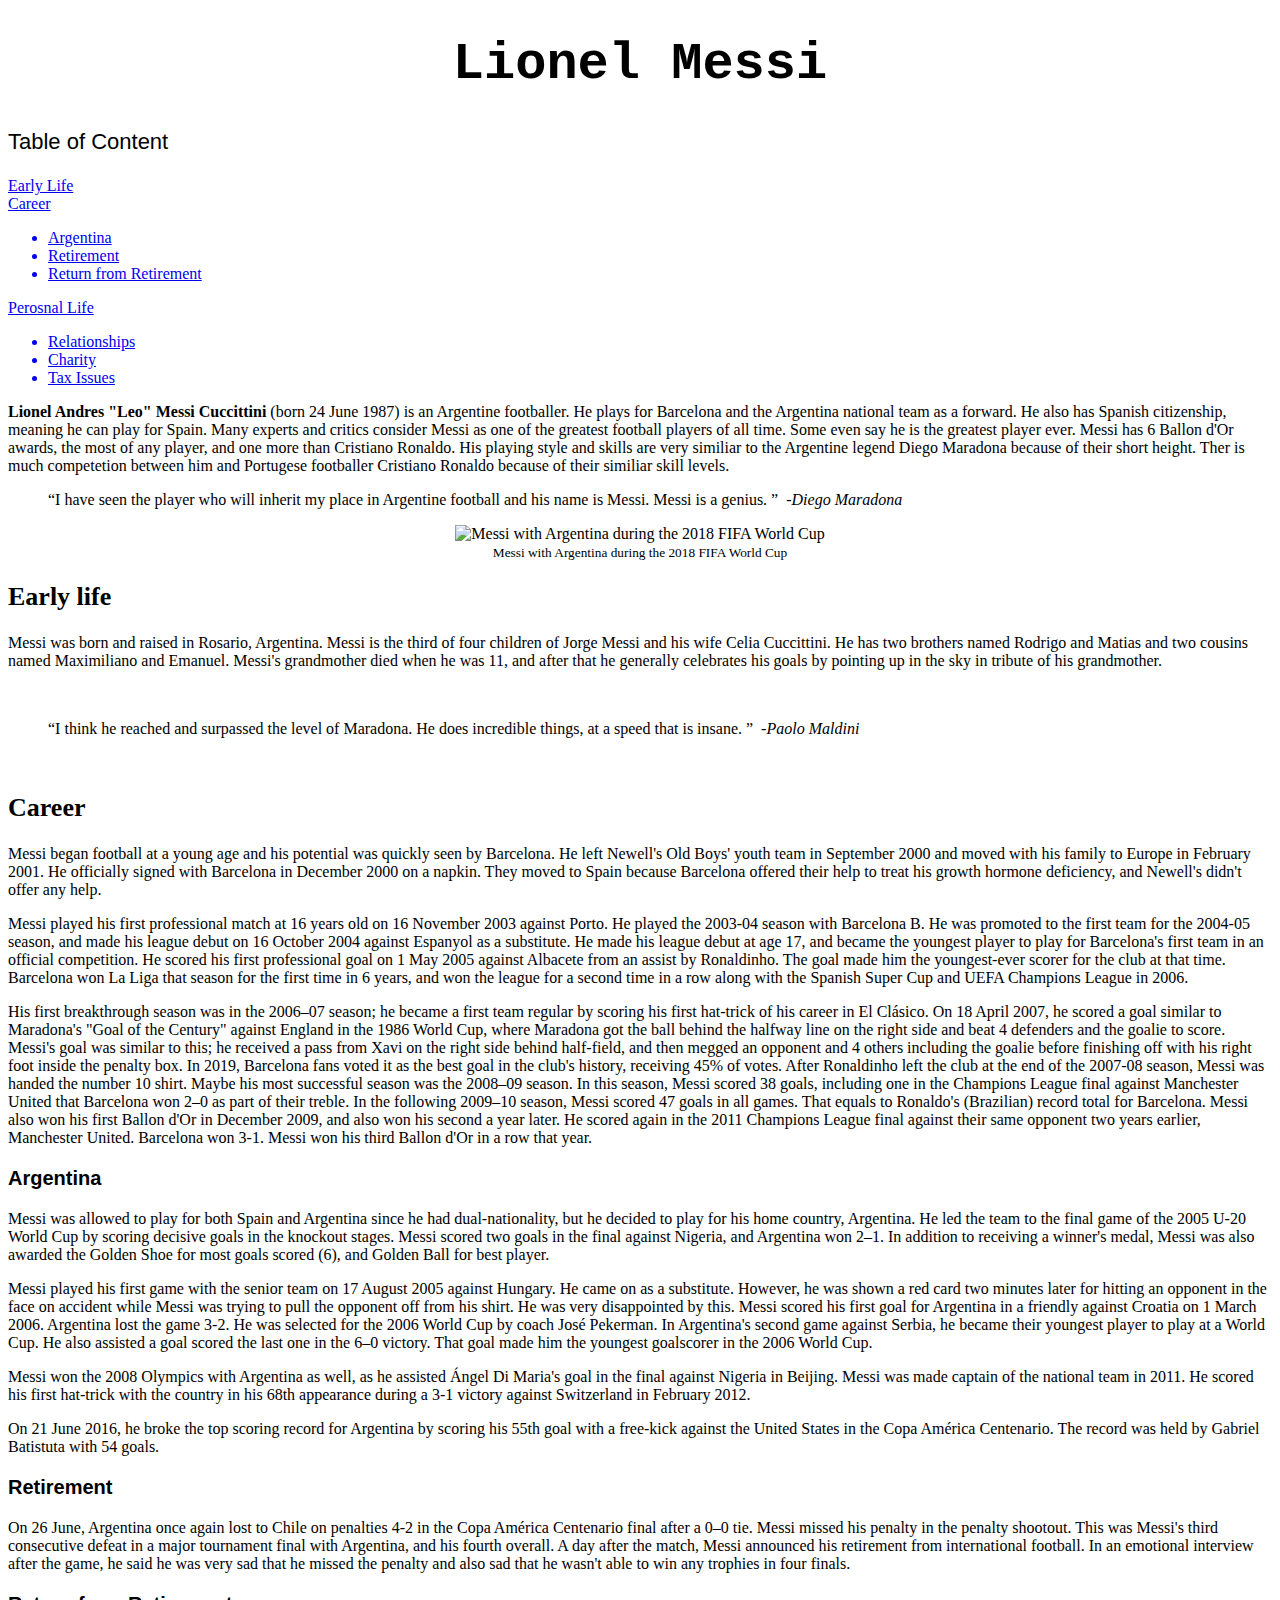
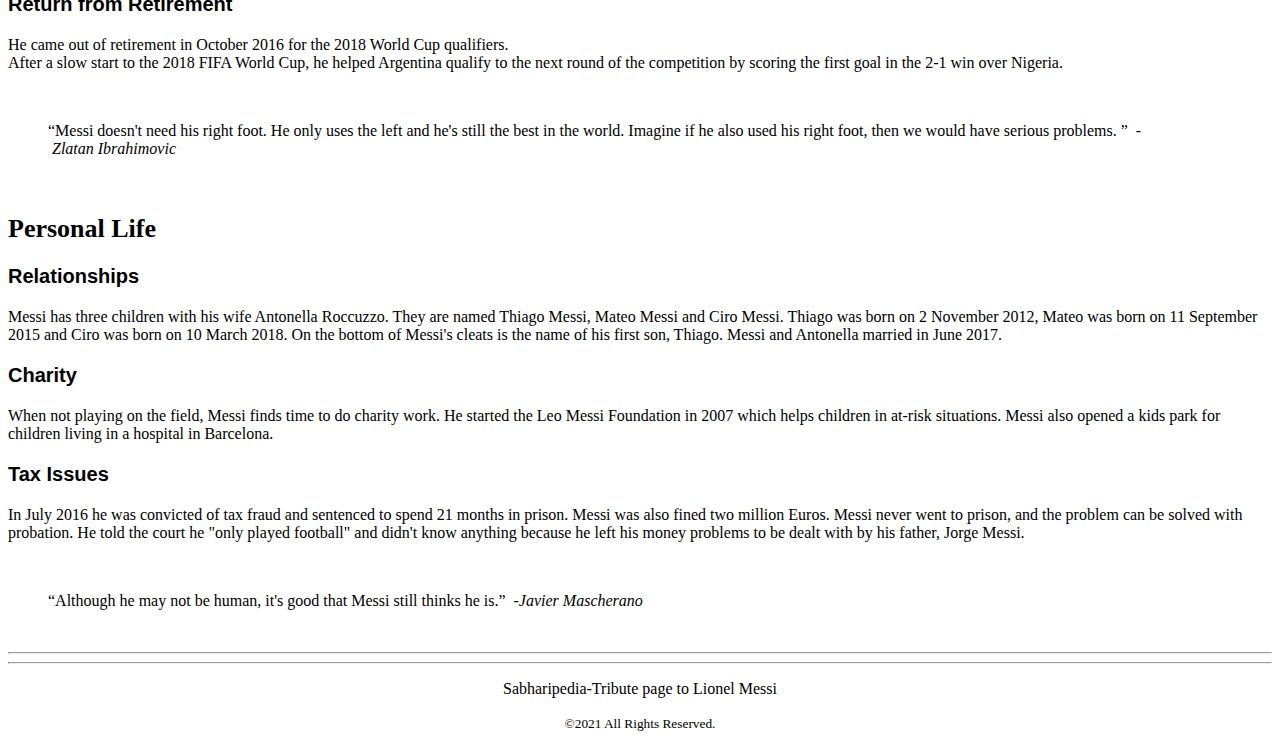
==== messi.html @ 1389658c "Update messi.html" ====
<!DOCTYPE html>
<html lang="en">
  <head>
    <meta charset="UTF-8" />
    <meta http-equiv="X-UA-Compatible" content="IE=edge" />
    <meta name="viewport" content="width=device-width, initial-scale=1.0" />
    <title>Lionel Messi-Tribute</title>
  </head>
  <body>
    <header>
        <div class="header">
            <h1 style="text-align: center; font-size: 52px; font-family: monospace">
            Lionel Messi
        </h1>
    </div>
    </header>
    <div class="toc">
        <p style="font-family: sans-serif;font-size:22px;">Table of Content</p>
        <nav>
            <a href="#early-life"><li>Early Life</li></a>
  
            <a href="#career"><li>Career</li></a>
            <ul>
              <a href="#Argentina"><li>Argentina</li></a>
              <a href="#Retirement"><li>Retirement</li></a>
              <a href="#Return from Retirement"><li>Return from Retirement</li></a>
            </ul>
            <a href="#personal-life"><li>Perosnal Life</li></a>
            <ul>
              <a href="#Relationships"><li>Relationships</li></a>
              <a href="#Charity"><li>Charity</li></a>
              <a href="#Tax Issues"><li>Tax Issues</li></a>
            </ul>
          </ul>
        </nav>
      </div>
    <div class="intro">
      <p>
        <b>Lionel Andres "Leo" Messi Cuccittini</b> (born<time
          datetime="1987-06-24"
        >
          24 June 1987</time
        >) is an Argentine footballer. He plays for Barcelona and the Argentina
        national team as a forward. He also has Spanish citizenship, meaning he
        can play for Spain. Many experts and critics consider Messi as one of
        the greatest football players of all time. Some even say he is the
        greatest player ever. Messi has 6 Ballon d'Or awards, the most of any
        player, and one more than Cristiano Ronaldo. His playing style and
        skills are very similiar to the Argentine legend Diego Maradona because
        of their short height. Ther is much competetion between him and
        Portugese footballer Cristiano Ronaldo because of their similiar skill
        levels.
      </p>
      <blockquote>
          <q>I have seen the player who will inherit my place in Argentine football and
             his name is Messi. Messi is a genius.
          </q>
          <cite>&nbsp;-Diego Maradona</cite>
      </blockquote>
      <div class="img" style="text-align: center">
        <center>
          <img
            src="https://upload.wikimedia.org/wikipedia/commons/thumb/c/c1/Lionel_Messi_20180626.jpg/420px-Lionel_Messi_20180626.jpg"
            alt="Messi with Argentina during the 2018 FIFA World Cup"
            style="width: 220px; height: 314px"
          />
        </center>
        <small style="text-align: center"
          >Messi with Argentina during the 2018 FIFA World Cup</small
        >
      </div>
      <div class="early-life" id="early-life">
        <h2 style="font-size: 26px; font-family: verdana">Early life</h2>
        <p>
          Messi was born and raised in Rosario, Argentina. Messi is the third of
          four children of Jorge Messi and his wife Celia Cuccittini. He has two
          brothers named Rodrigo and Matias and two cousins named Maximiliano
          and Emanuel. Messi's grandmother died when he was 11, and after that
          he generally celebrates his goals by pointing up in the sky in tribute
          of his grandmother.
        </p><br>
        <blockquote>
            <q>I think he reached and surpassed the level of Maradona. He does incredible 
                things, at a speed that is insane.
            </q>
            <cite>&nbsp;-Paolo Maldini</cite>
        </blockquote>
      </div><br>
      <div class="career" id="career">
        <h2 style="font-size: 26px; font-family: verdana">Career</h2>
        <p>
          Messi began football at a young age and his potential was quickly seen
          by Barcelona. He left Newell's Old Boys' youth team in September 2000
          and moved with his family to Europe in February 2001. He officially
          signed with Barcelona in December 2000 on a napkin. They moved to
          Spain because Barcelona offered their help to treat his growth hormone
          deficiency, and Newell's didn't offer any help.
        </p>
        <p>
          Messi played his first professional match at 16 years old on 16
          November 2003 against Porto. He played the 2003-04 season with
          Barcelona B. He was promoted to the first team for the 2004-05 season,
          and made his league debut on 16 October 2004 against Espanyol as a
          substitute. He made his league debut at age 17, and became the
          youngest player to play for Barcelona's first team in an official
          competition. He scored his first professional goal on 1 May 2005
          against Albacete from an assist by Ronaldinho. The goal made him the
          youngest-ever scorer for the club at that time. Barcelona won La Liga
          that season for the first time in 6 years, and won the league for a
          second time in a row along with the Spanish Super Cup and UEFA
          Champions League in 2006.
        </p>
        <p>
          His first breakthrough season was in the 2006–07 season; he became a
          first team regular by scoring his first hat-trick of his career in El
          Clásico. On 18 April 2007, he scored a goal similar to Maradona's
          "Goal of the Century" against England in the 1986 World Cup, where
          Maradona got the ball behind the halfway line on the right side and
          beat 4 defenders and the goalie to score. Messi's goal was similar to
          this; he received a pass from Xavi on the right side behind
          half-field, and then megged an opponent and 4 others including the
          goalie before finishing off with his right foot inside the penalty
          box. In 2019, Barcelona fans voted it as the best goal in the club's
          history, receiving 45% of votes. After Ronaldinho left the club at the
          end of the 2007-08 season, Messi was handed the number 10 shirt. Maybe
          his most successful season was the 2008–09 season. In this season,
          Messi scored 38 goals, including one in the Champions League final
          against Manchester United that Barcelona won 2–0 as part of their
          treble. In the following 2009–10 season, Messi scored 47 goals in all
          games. That equals to Ronaldo's (Brazilian) record total for
          Barcelona. Messi also won his first Ballon d'Or in December 2009, and
          also won his second a year later. He scored again in the 2011
          Champions League final against their same opponent two years earlier,
          Manchester United. Barcelona won 3-1. Messi won his third Ballon d'Or
          in a row that year.
        </p>
        <h3 style="font-size: 20px; font-family: Arial" id="Argentina">
          Argentina
        </h3>
        <p>
          Messi was allowed to play for both Spain and Argentina since he had
          dual-nationality, but he decided to play for his home country,
          Argentina. He led the team to the final game of the 2005 U-20 World
          Cup by scoring decisive goals in the knockout stages. Messi scored two
          goals in the final against Nigeria, and Argentina won 2–1. In addition
          to receiving a winner's medal, Messi was also awarded the Golden Shoe
          for most goals scored (6), and Golden Ball for best player.
        </p>
        <p>
          Messi played his first game with the senior team on 17 August 2005
          against Hungary. He came on as a substitute. However, he was shown a
          red card two minutes later for hitting an opponent in the face on
          accident while Messi was trying to pull the opponent off from his
          shirt. He was very disappointed by this. Messi scored his first goal
          for Argentina in a friendly against Croatia on 1 March 2006. Argentina
          lost the game 3-2. He was selected for the 2006 World Cup by coach
          José Pekerman. In Argentina's second game against Serbia, he became
          their youngest player to play at a World Cup. He also assisted a goal
          scored the last one in the 6–0 victory. That goal made him the
          youngest goalscorer in the 2006 World Cup.
        </p>
        <p>
          Messi won the 2008 Olympics with Argentina as well, as he assisted
          Ángel Di Maria's goal in the final against Nigeria in Beijing. Messi
          was made captain of the national team in 2011. He scored his first
          hat-trick with the country in his 68th appearance during a 3-1 victory
          against Switzerland in February 2012.
        </p>
        <p>
          On 21 June 2016, he broke the top scoring record for Argentina by
          scoring his 55th goal with a free-kick against the United States in
          the Copa América Centenario. The record was held by Gabriel Batistuta
          with 54 goals.
        </p>
        <h3 style="font-size: 20px; font-family: Arial" id="Retirement">
          Retirement
        </h3>
        <p>
          On 26 June, Argentina once again lost to Chile on penalties 4-2 in the
          Copa América Centenario final after a 0–0 tie. Messi missed his
          penalty in the penalty shootout. This was Messi's third consecutive
          defeat in a major tournament final with Argentina, and his fourth
          overall. A day after the match, Messi announced his retirement from
          international football. In an emotional interview after the game, he
          said he was very sad that he missed the penalty and also sad that he
          wasn't able to win any trophies in four finals.
        </p>
        <h3
          style="font-size: 20px; font-family: Arial"
          id="Return from Retirement"
        >
          Return from Retirement
        </h3>
        <p>
          He came out of retirement in October 2016 for the 2018 World Cup
          qualifiers. <br />
          After a slow start to the 2018 FIFA World Cup, he helped Argentina
          qualify to the next round of the competition by scoring the first goal
          in the 2-1 win over Nigeria.
        </p><br>
        <blockquote>
            <q>Messi doesn't need his right foot. He only uses the left and he's 
               still the best in the world. Imagine if he also used his right foot, then
               we would have serious problems.
            </q>
            <cite>&nbsp;-&nbsp;Zlatan&nbsp;Ibrahimovic</cite>
        </blockquote>
      </div><br>
      <div class="personal-life" id="personal-life">
        <h2 style="font-size: 26px; font-family: verdana">Personal Life</h2>
        <h3 style="font-size: 20px; font-family: Arial" id="Relationships">
          Relationships
        </h3>
        <p>
          Messi has three children with his wife Antonella Roccuzzo. They are
          named Thiago Messi, Mateo Messi and Ciro Messi. Thiago was born on 2
          November 2012, Mateo was born on 11 September 2015 and Ciro was born
          on 10 March 2018. On the bottom of Messi's cleats is the name of his
          first son, Thiago. Messi and Antonella married in June 2017.
        </p>
        <h3 style="font-size: 20px; font-family: Arial" id="Charity">
          Charity
        </h3>
        <p>
          When not playing on the field, Messi finds time to do charity work. He
          started the Leo Messi Foundation in 2007 which helps children in
          at-risk situations. Messi also opened a kids park for children living
          in a hospital in Barcelona.
        </p>
        <h3 style="font-size: 20px; font-family: Arial" id="Tax Issues">
          Tax Issues
        </h3>
        <p>
          In July 2016 he was convicted of tax fraud and sentenced to spend 21
          months in prison. Messi was also fined two million Euros. Messi never
          went to prison, and the problem can be solved with probation. He told
          the court he "only played football" and didn't know anything because
          he left his money problems to be dealt with by his father, Jorge
          Messi.
        </p><br>
        <blockquote>
            <q>Although he may not be human, it's good that Messi still thinks he is.</q>
            <cite>&nbsp;-Javier Mascherano</cite>
        </blockquote><br>
      </div>
    </div>
    <div>
        <footer style="text-align: center;">
            <hr><hr>
            <p>Sabharipedia-Tribute page to Lionel Messi</p>
            <small>&copy;2021 All Rights Reserved.</small>
        </footer>
    </div>
  </body>
</html>
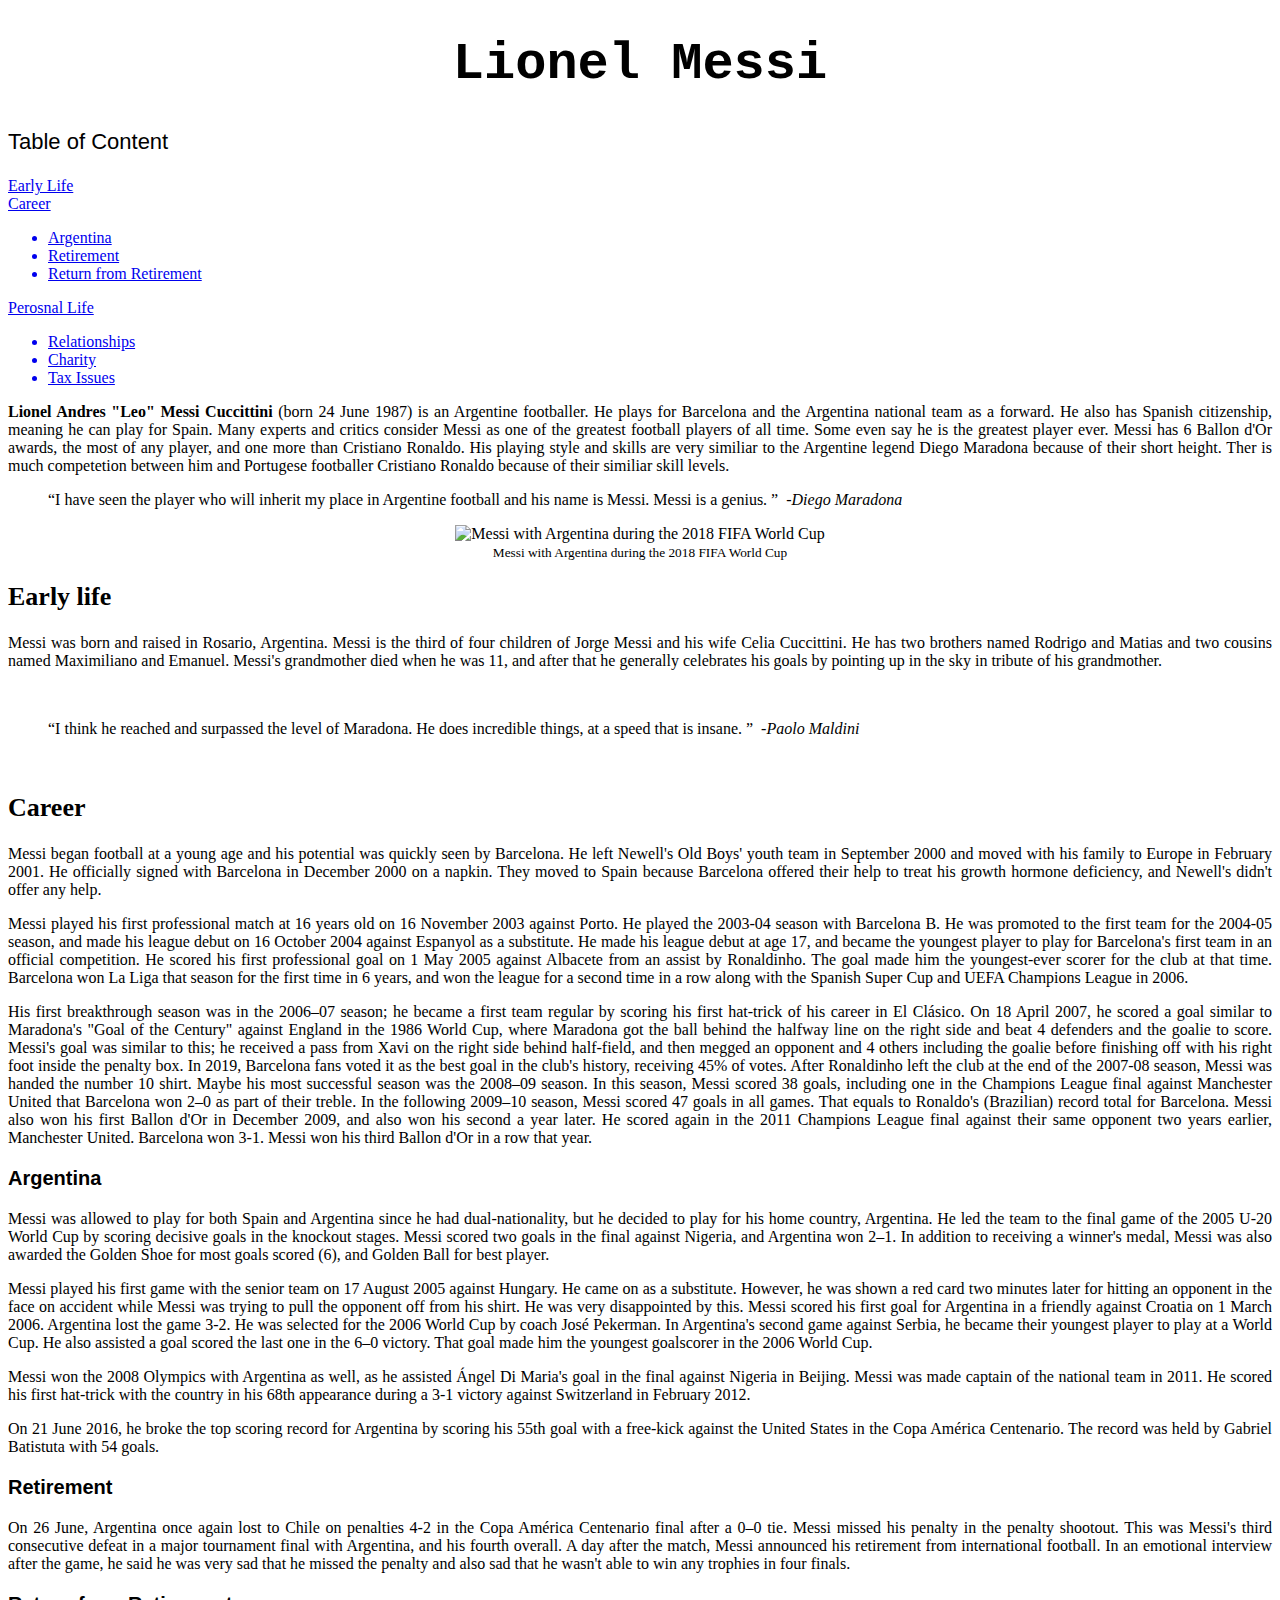
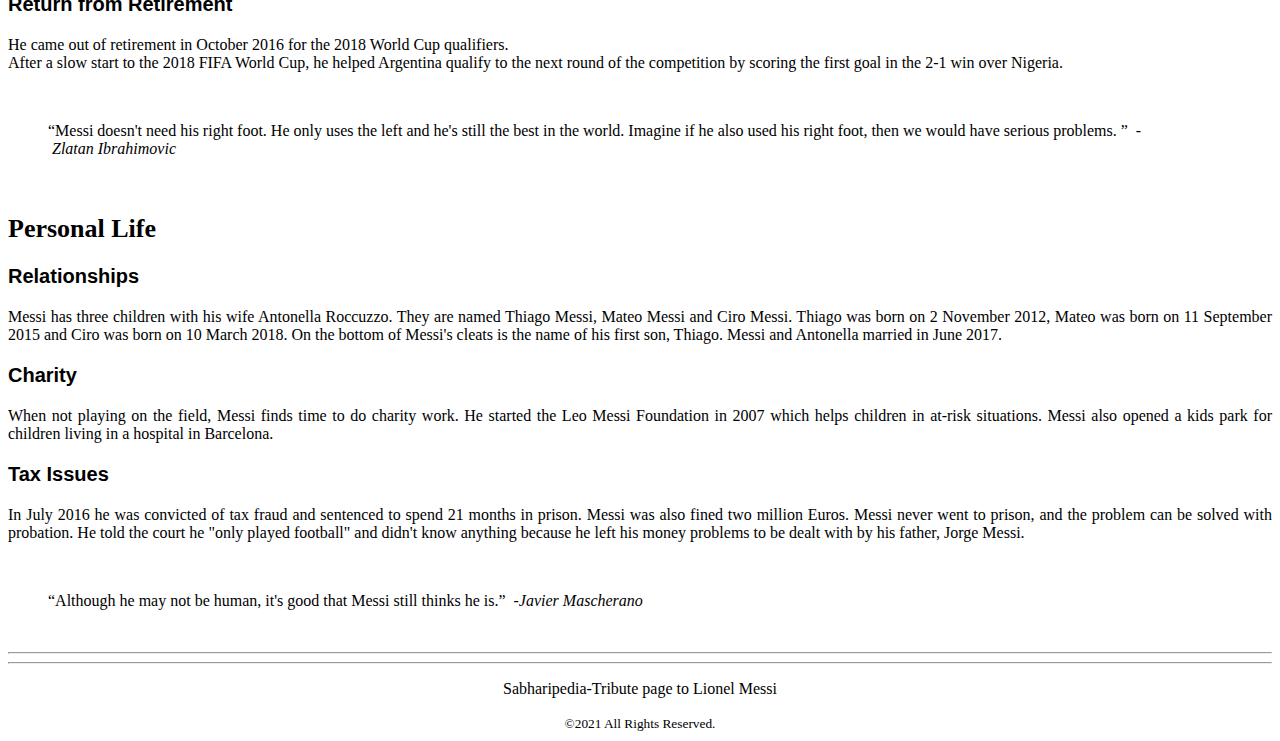
==== commit 15623679: "Update messi.html" ====
--- a/messi.html
+++ b/messi.html
@@ -35,7 +35,7 @@
         </nav>
       </div>
     <div class="intro">
-      <p>
+      <p style="text-align: justify;">
         <b>Lionel Andres "Leo" Messi Cuccittini</b> (born<time
           datetime="1987-06-24"
         >
@@ -71,7 +71,7 @@
       </div>
       <div class="early-life" id="early-life">
         <h2 style="font-size: 26px; font-family: verdana">Early life</h2>
-        <p>
+        <p style="text-align: justify;">
           Messi was born and raised in Rosario, Argentina. Messi is the third of
           four children of Jorge Messi and his wife Celia Cuccittini. He has two
           brothers named Rodrigo and Matias and two cousins named Maximiliano
@@ -88,7 +88,7 @@
       </div><br>
       <div class="career" id="career">
         <h2 style="font-size: 26px; font-family: verdana">Career</h2>
-        <p>
+        <p style="text-align: justify;">
           Messi began football at a young age and his potential was quickly seen
           by Barcelona. He left Newell's Old Boys' youth team in September 2000
           and moved with his family to Europe in February 2001. He officially
@@ -96,7 +96,7 @@
           Spain because Barcelona offered their help to treat his growth hormone
           deficiency, and Newell's didn't offer any help.
         </p>
-        <p>
+        <p style="text-align: justify;">
           Messi played his first professional match at 16 years old on 16
           November 2003 against Porto. He played the 2003-04 season with
           Barcelona B. He was promoted to the first team for the 2004-05 season,
@@ -110,7 +110,7 @@
           second time in a row along with the Spanish Super Cup and UEFA
           Champions League in 2006.
         </p>
-        <p>
+        <p style="text-align: justify;">
           His first breakthrough season was in the 2006–07 season; he became a
           first team regular by scoring his first hat-trick of his career in El
           Clásico. On 18 April 2007, he scored a goal similar to Maradona's
@@ -137,7 +137,7 @@
         <h3 style="font-size: 20px; font-family: Arial" id="Argentina">
           Argentina
         </h3>
-        <p>
+        <p style="text-align: justify;">
           Messi was allowed to play for both Spain and Argentina since he had
           dual-nationality, but he decided to play for his home country,
           Argentina. He led the team to the final game of the 2005 U-20 World
@@ -146,7 +146,7 @@
           to receiving a winner's medal, Messi was also awarded the Golden Shoe
           for most goals scored (6), and Golden Ball for best player.
         </p>
-        <p>
+        <p style="text-align: justify;">
           Messi played his first game with the senior team on 17 August 2005
           against Hungary. He came on as a substitute. However, he was shown a
           red card two minutes later for hitting an opponent in the face on
@@ -159,14 +159,14 @@
           scored the last one in the 6–0 victory. That goal made him the
           youngest goalscorer in the 2006 World Cup.
         </p>
-        <p>
+        <p style="text-align: justify;">
           Messi won the 2008 Olympics with Argentina as well, as he assisted
           Ángel Di Maria's goal in the final against Nigeria in Beijing. Messi
           was made captain of the national team in 2011. He scored his first
           hat-trick with the country in his 68th appearance during a 3-1 victory
           against Switzerland in February 2012.
         </p>
-        <p>
+        <p style="text-align: justify;">
           On 21 June 2016, he broke the top scoring record for Argentina by
           scoring his 55th goal with a free-kick against the United States in
           the Copa América Centenario. The record was held by Gabriel Batistuta
@@ -175,7 +175,7 @@
         <h3 style="font-size: 20px; font-family: Arial" id="Retirement">
           Retirement
         </h3>
-        <p>
+        <p style="text-align: justify;">
           On 26 June, Argentina once again lost to Chile on penalties 4-2 in the
           Copa América Centenario final after a 0–0 tie. Messi missed his
           penalty in the penalty shootout. This was Messi's third consecutive
@@ -191,7 +191,7 @@
         >
           Return from Retirement
         </h3>
-        <p>
+        <p style="text-align: justify;">
           He came out of retirement in October 2016 for the 2018 World Cup
           qualifiers. <br />
           After a slow start to the 2018 FIFA World Cup, he helped Argentina
@@ -211,7 +211,7 @@
         <h3 style="font-size: 20px; font-family: Arial" id="Relationships">
           Relationships
         </h3>
-        <p>
+        <p style="text-align: justify;">
           Messi has three children with his wife Antonella Roccuzzo. They are
           named Thiago Messi, Mateo Messi and Ciro Messi. Thiago was born on 2
           November 2012, Mateo was born on 11 September 2015 and Ciro was born
@@ -221,7 +221,7 @@
         <h3 style="font-size: 20px; font-family: Arial" id="Charity">
           Charity
         </h3>
-        <p>
+        <p style="text-align: justify;">
           When not playing on the field, Messi finds time to do charity work. He
           started the Leo Messi Foundation in 2007 which helps children in
           at-risk situations. Messi also opened a kids park for children living
@@ -230,7 +230,7 @@
         <h3 style="font-size: 20px; font-family: Arial" id="Tax Issues">
           Tax Issues
         </h3>
-        <p>
+        <p style="text-align: justify;">
           In July 2016 he was convicted of tax fraud and sentenced to spend 21
           months in prison. Messi was also fined two million Euros. Messi never
           went to prison, and the problem can be solved with probation. He told
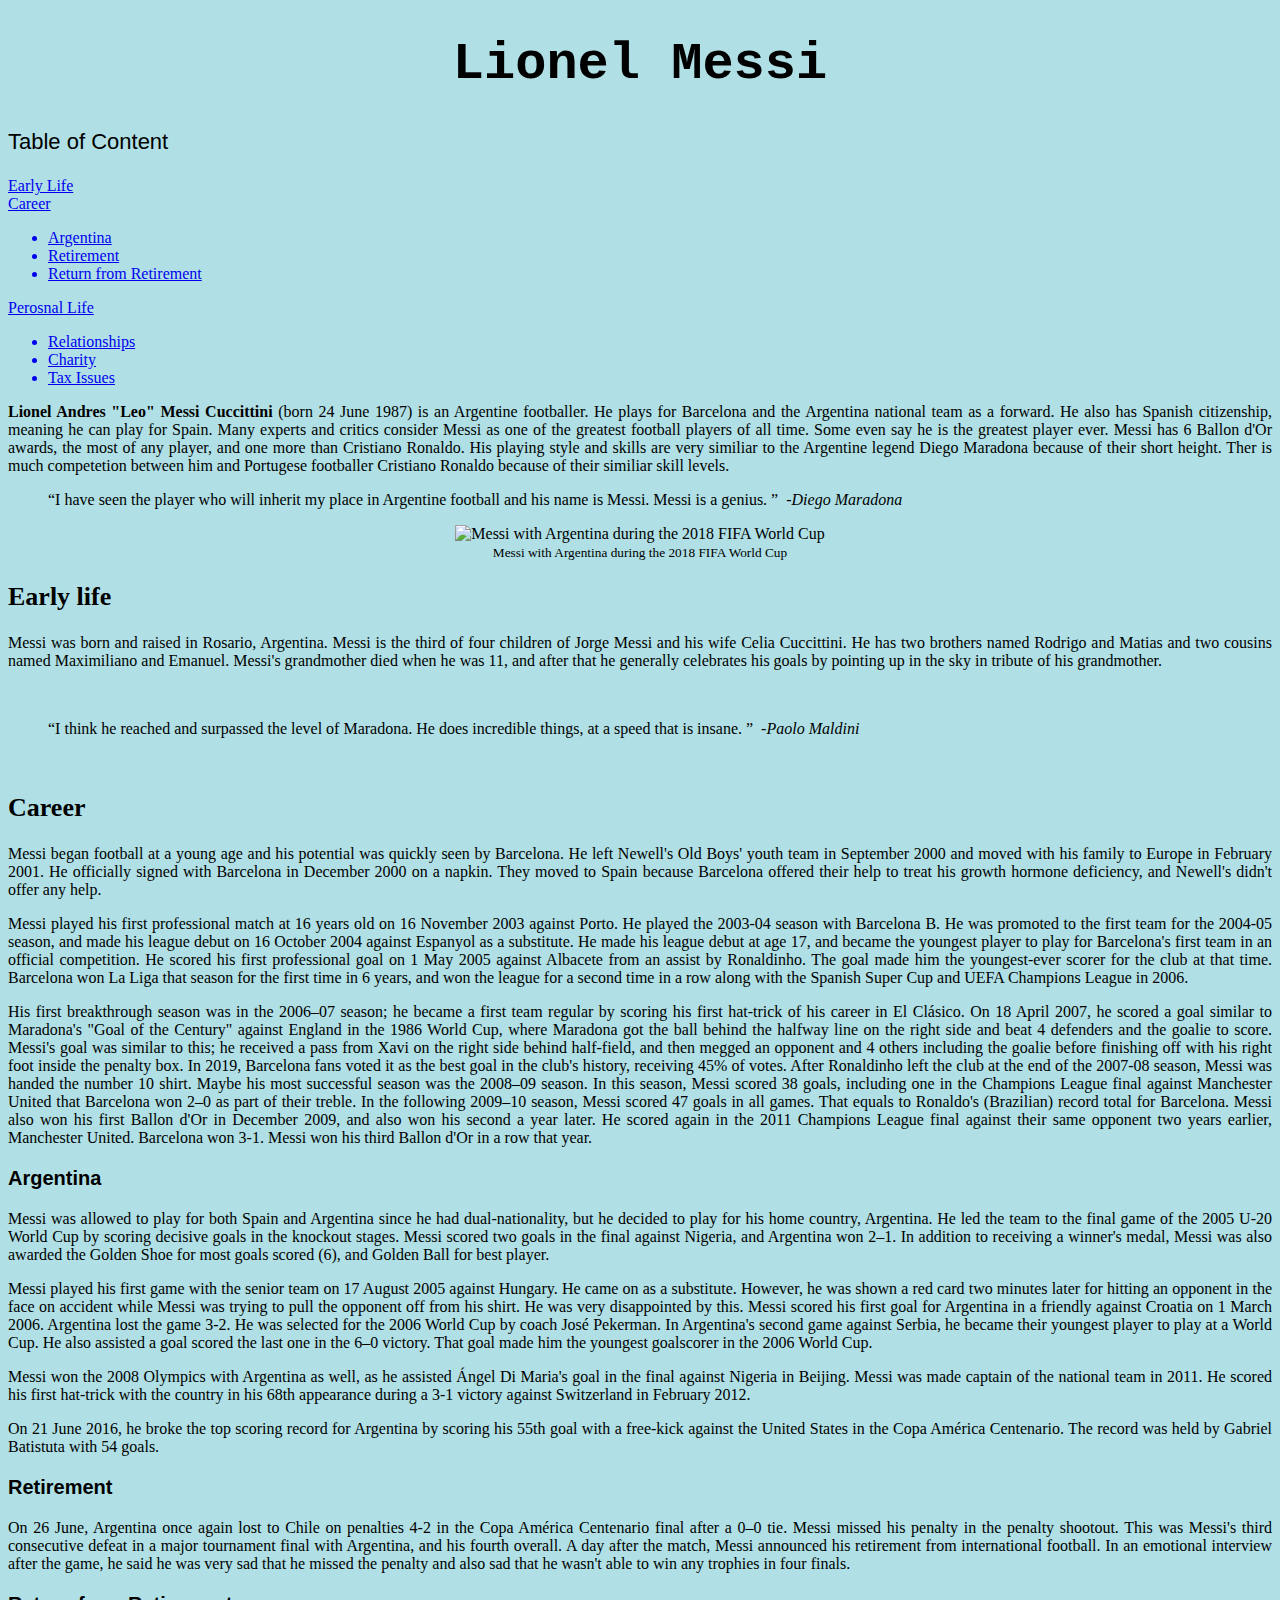
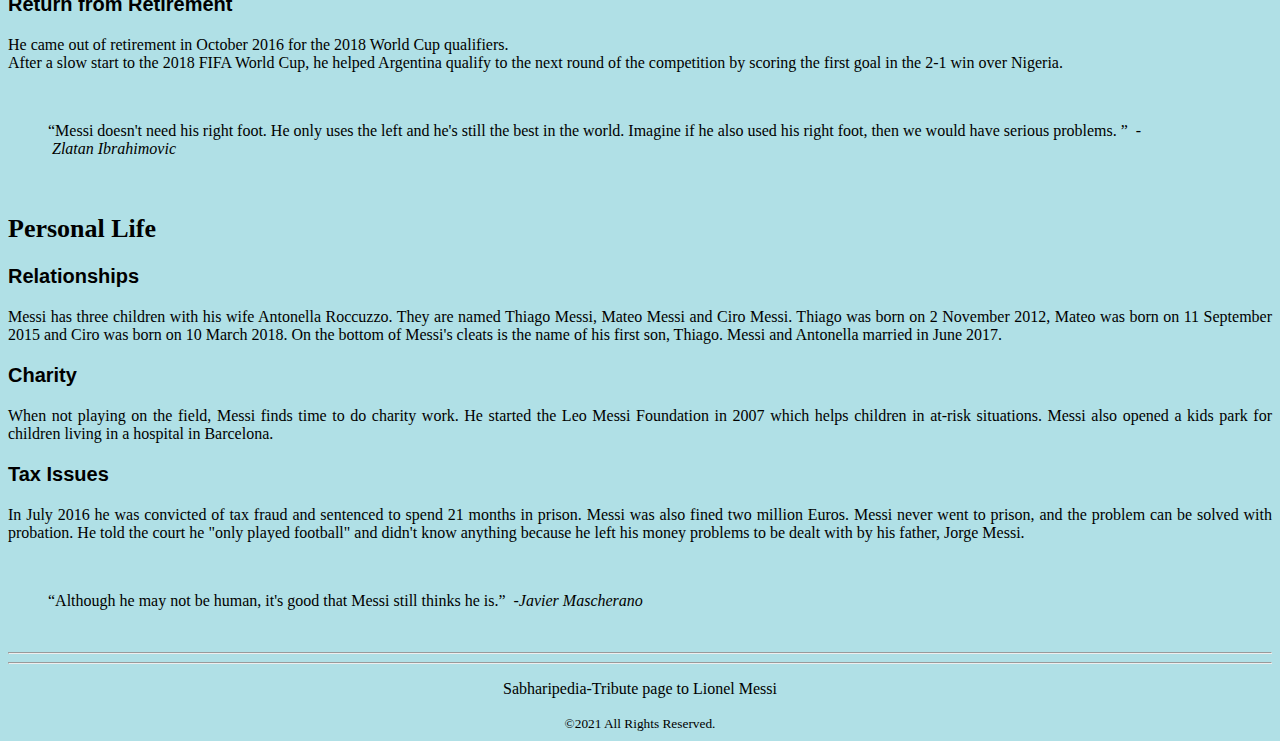
==== commit 9377c164: "Update messi.html" ====
--- a/messi.html
+++ b/messi.html
@@ -6,7 +6,7 @@
     <meta name="viewport" content="width=device-width, initial-scale=1.0" />
     <title>Lionel Messi-Tribute</title>
   </head>
-  <body>
+  <body style="background-color:powderblue";>
     <header>
         <div class="header">
             <h1 style="text-align: center; font-size: 52px; font-family: monospace">
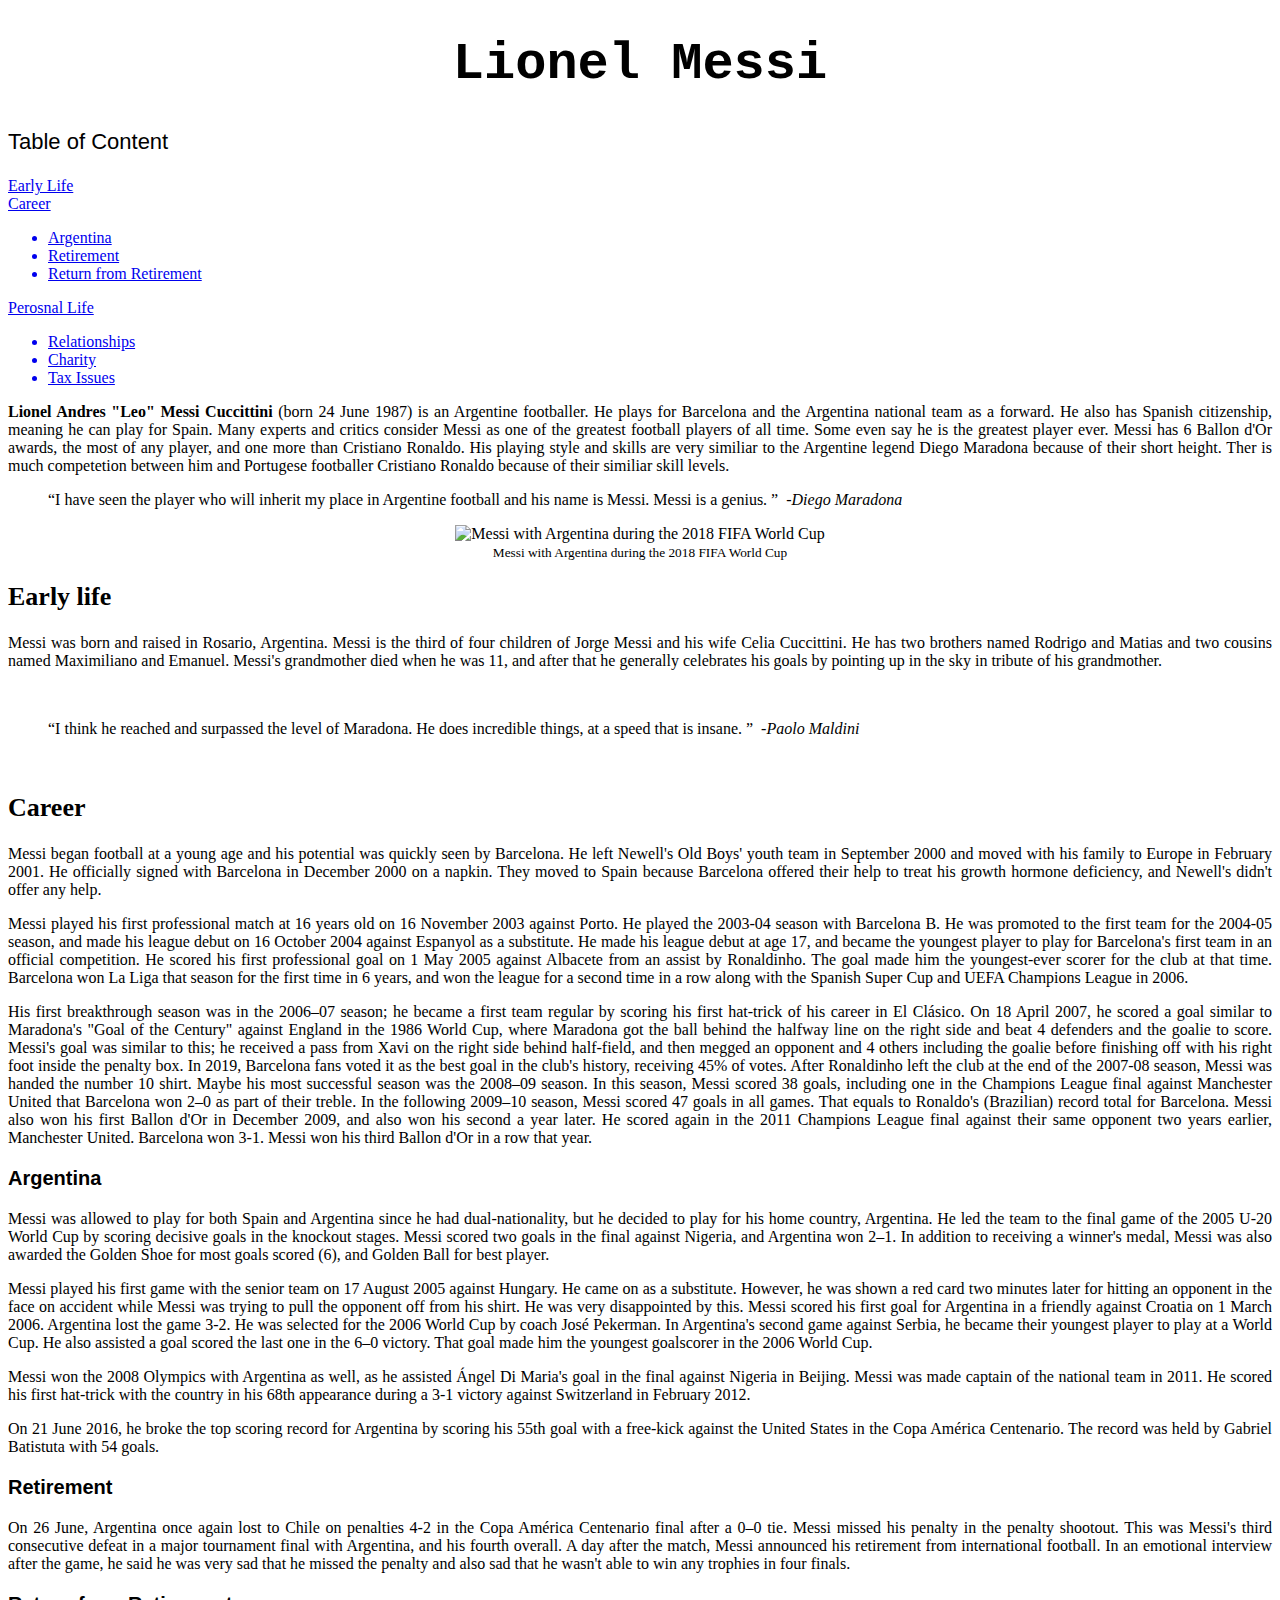
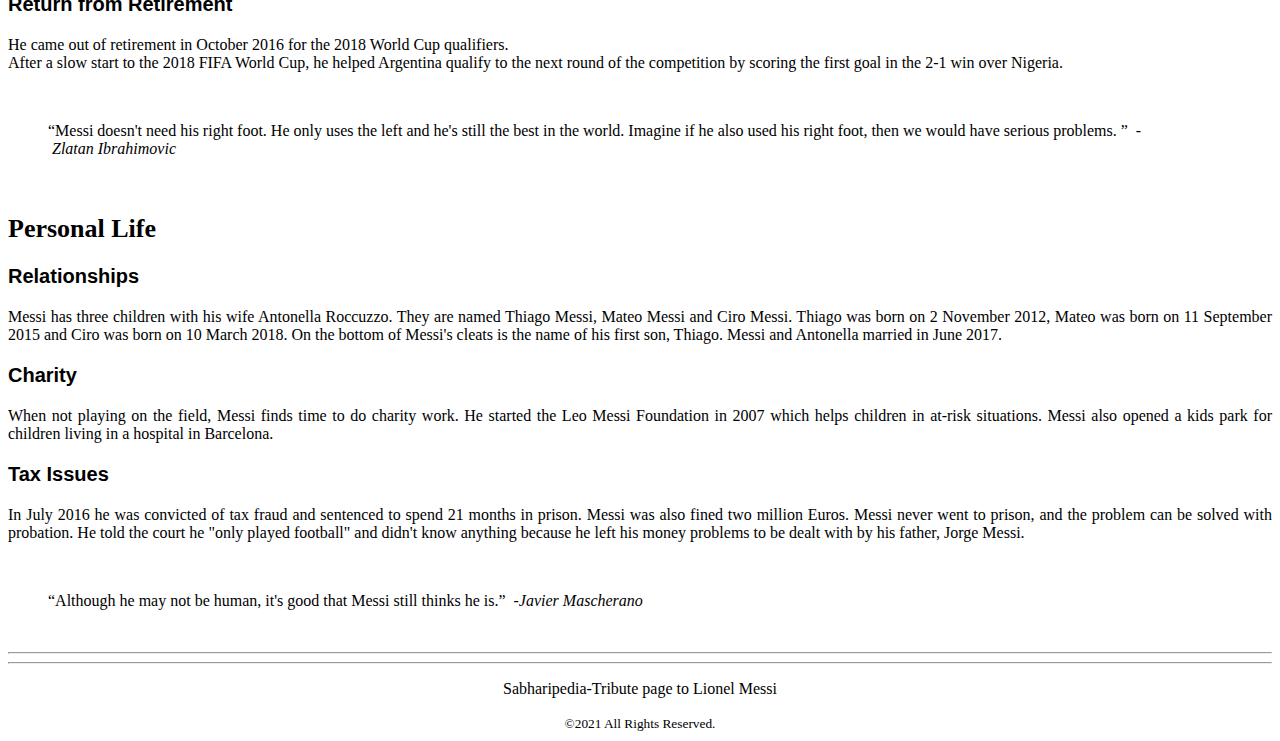
==== commit 1edb5094: "Update messi.html" ====
--- a/messi.html
+++ b/messi.html
@@ -6,7 +6,7 @@
     <meta name="viewport" content="width=device-width, initial-scale=1.0" />
     <title>Lionel Messi-Tribute</title>
   </head>
-  <body style="background-color:powderblue";>
+  <body>
     <header>
         <div class="header">
             <h1 style="text-align: center; font-size: 52px; font-family: monospace">
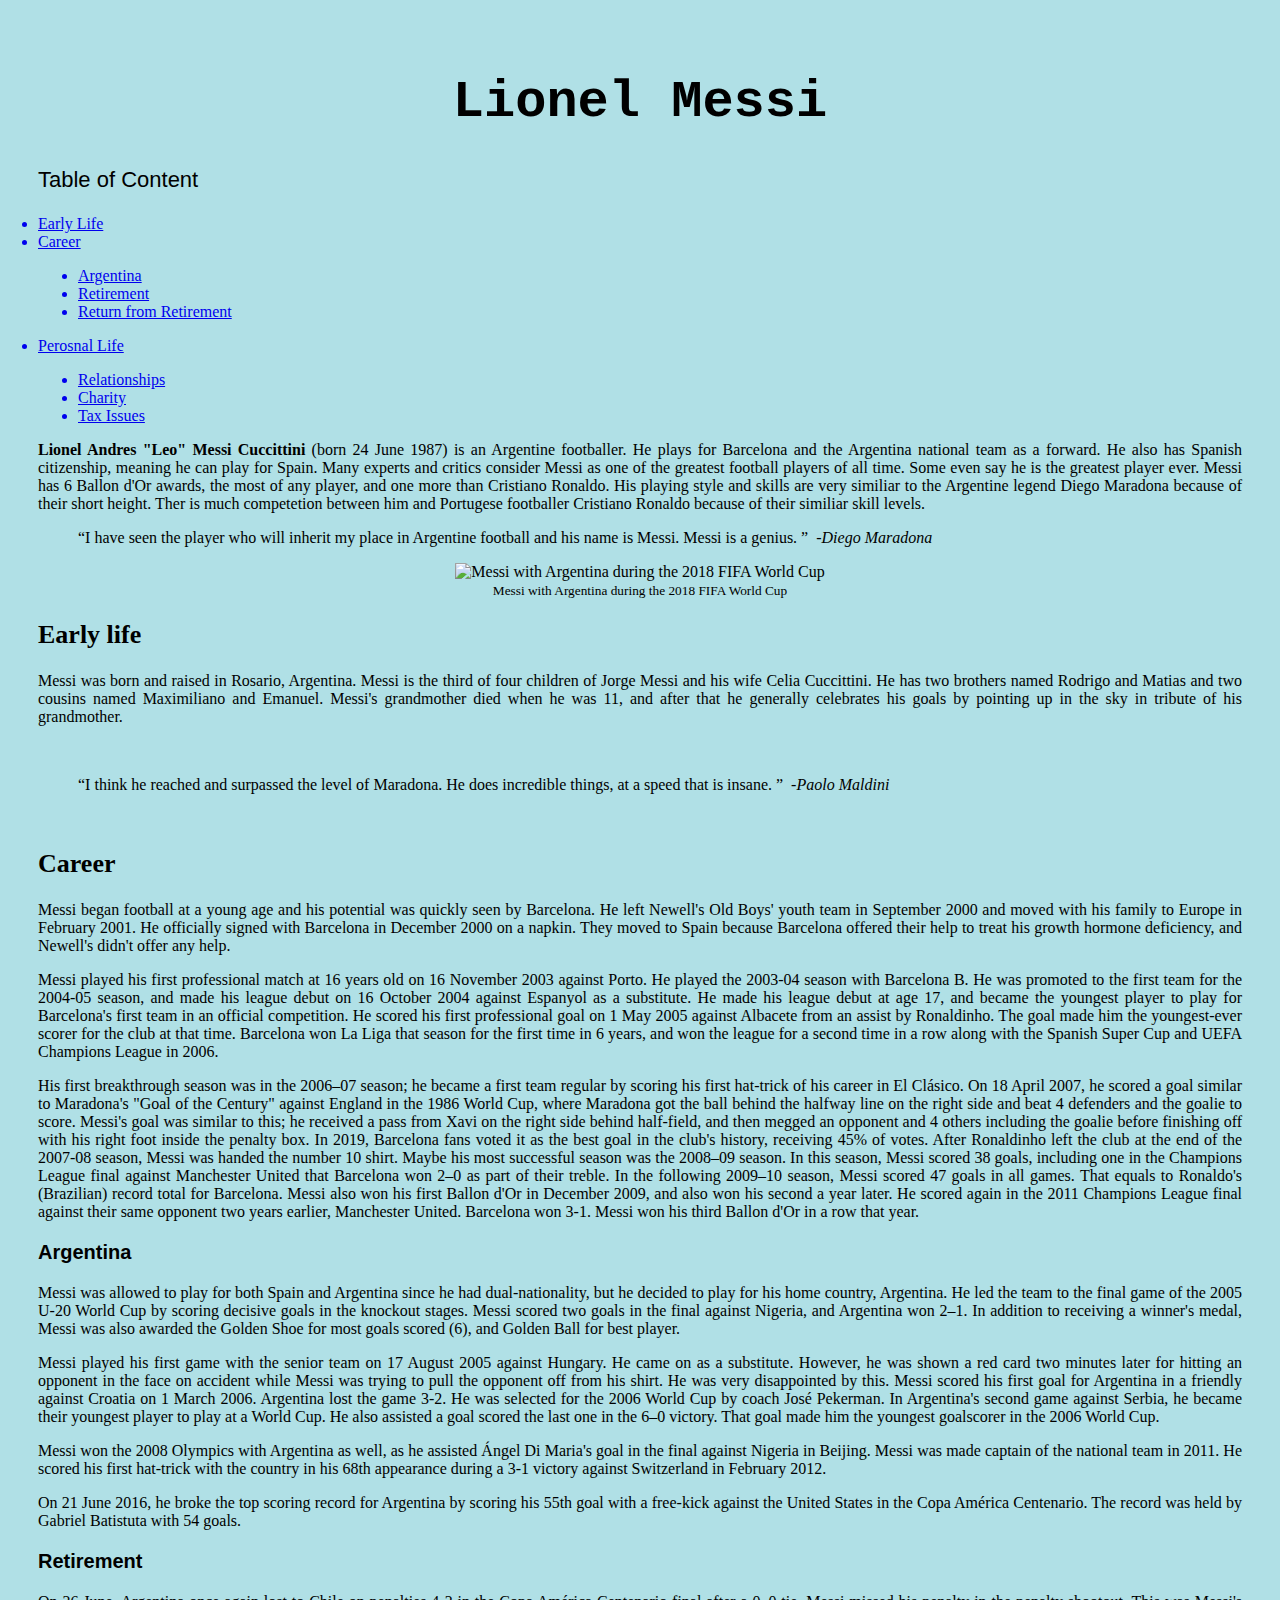
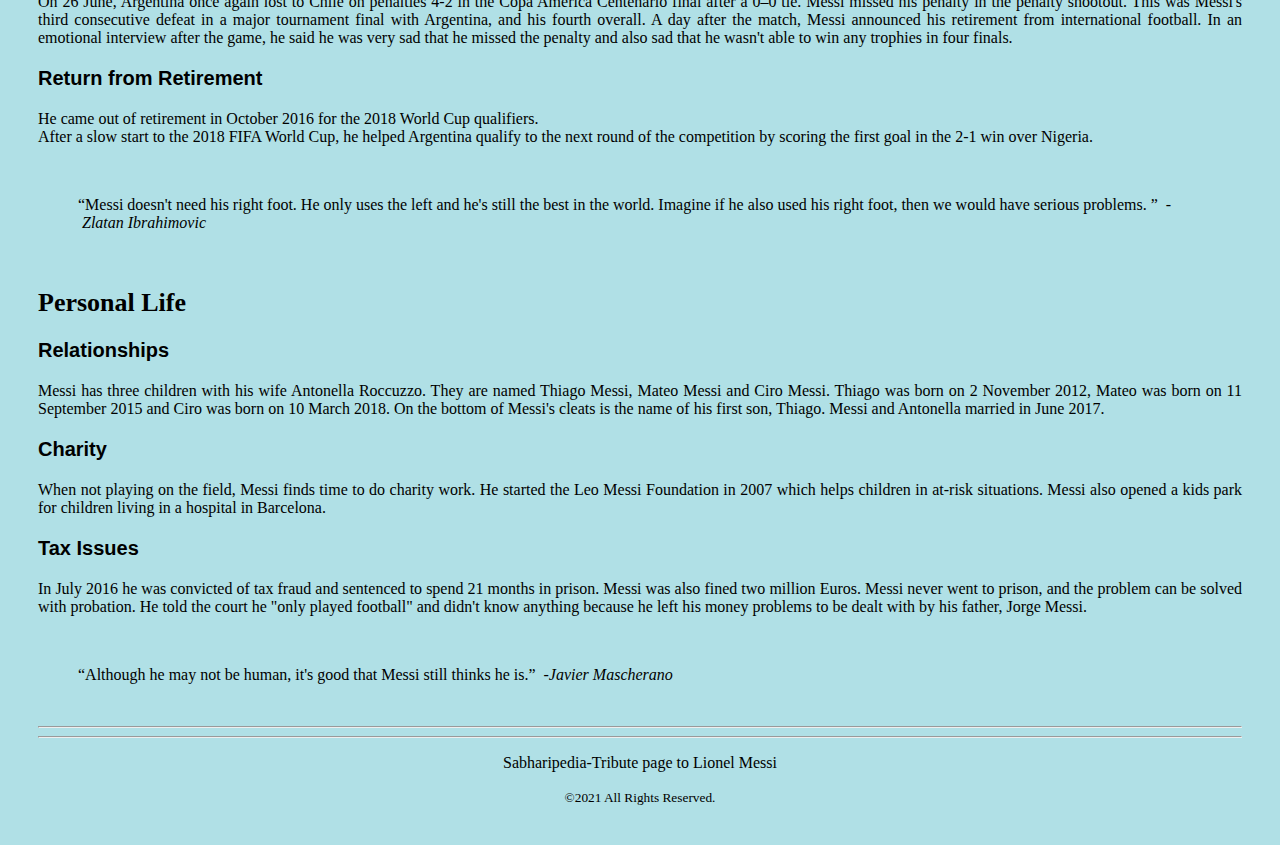
==== commit 79c2d6d8: "Add files via upload" ====
--- a/messi.html
+++ b/messi.html
@@ -6,7 +6,7 @@
     <meta name="viewport" content="width=device-width, initial-scale=1.0" />
     <title>Lionel Messi-Tribute</title>
   </head>
-  <body>
+  <body style="background-color:powderblue;padding:30px">
     <header>
         <div class="header">
             <h1 style="text-align: center; font-size: 52px; font-family: monospace">
